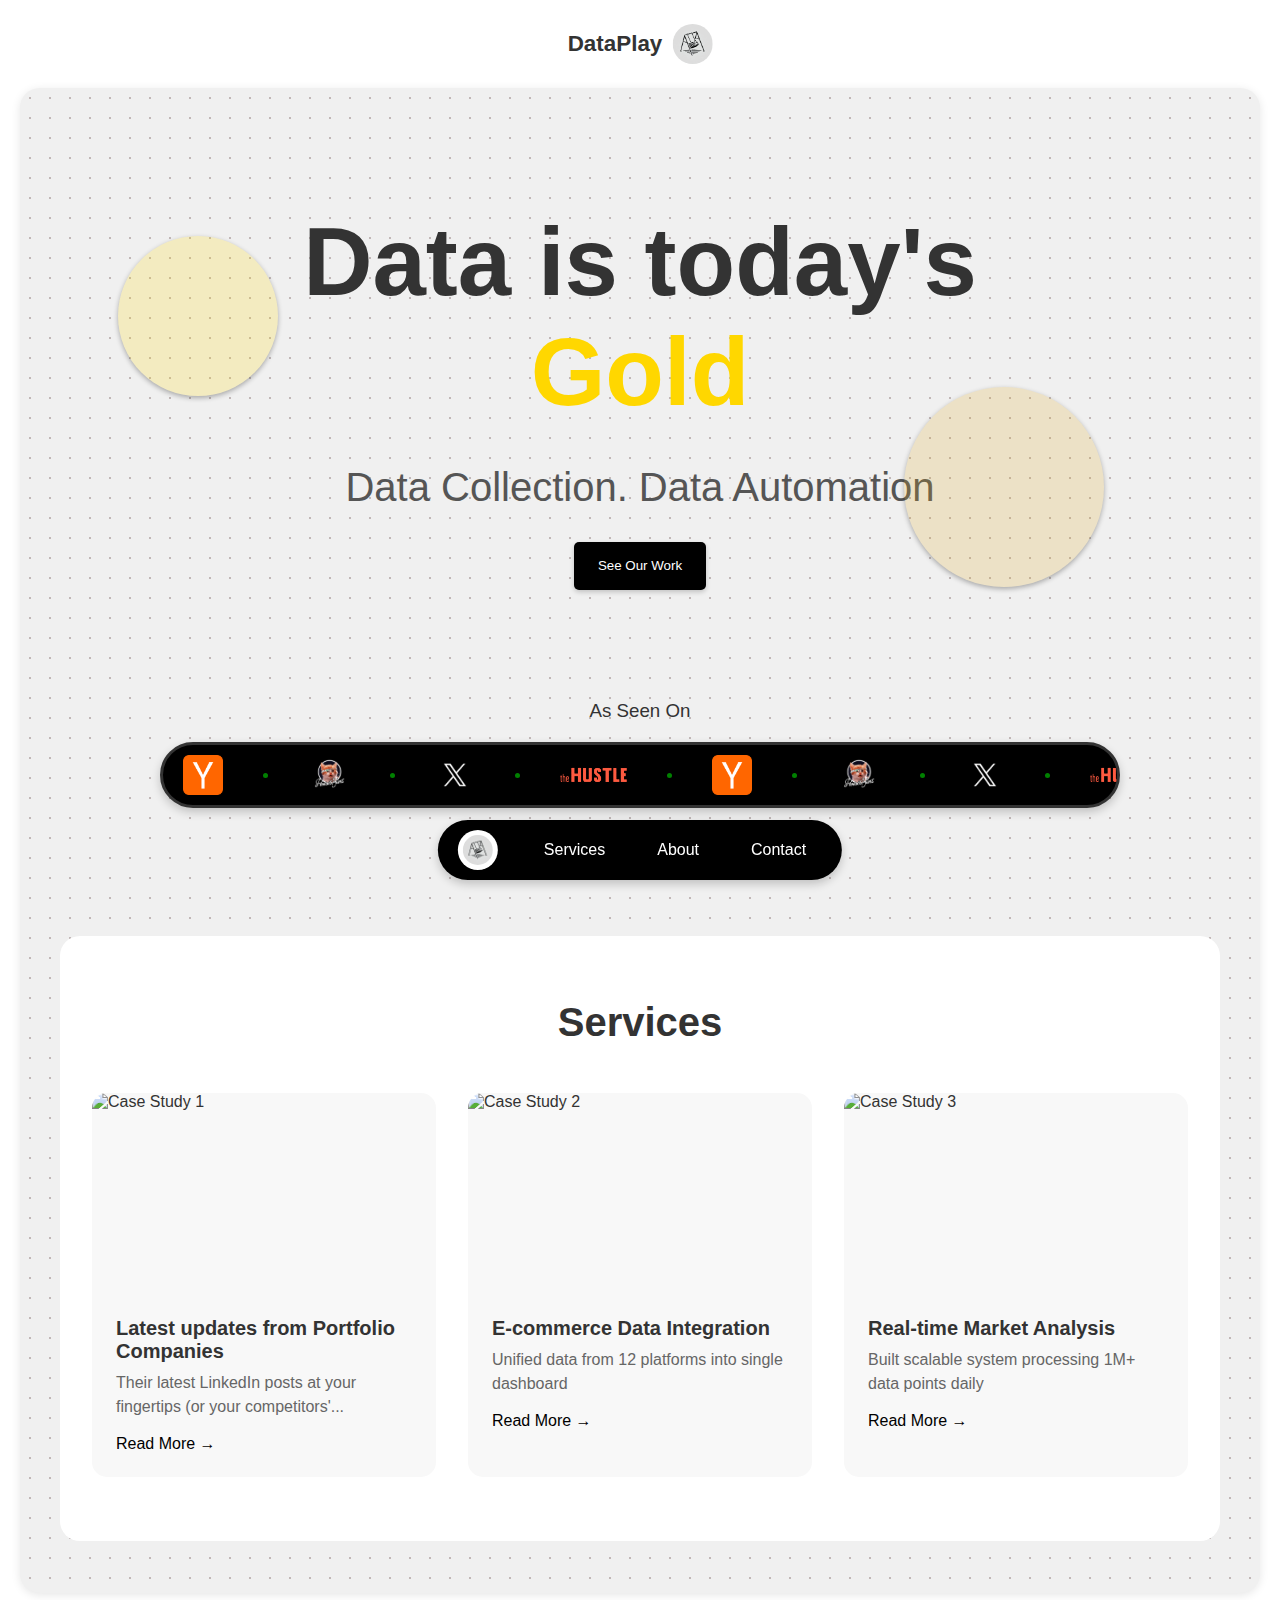
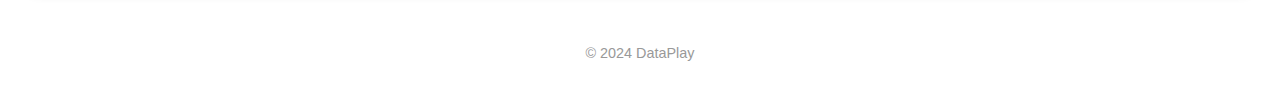
==== index.html @ 9bbf439e "x" ====
<!DOCTYPE html>
<html lang="en">

<head>
    <meta charset="UTF-8">
    <meta name="viewport" content="width=device-width, initial-scale=1.0">
    <title>DataPlay</title>
    <link rel="stylesheet" href="styles.css">
</head>

<body id="top">
    <header>
        <headerTitle>
            <h1>DataPlay</h1>
            <img src="logo.webp" alt="DataPlay Logo" class="logo">
        </headerTitle>
        <nav>
            <a href="#top" class="nav-logo">
                <img src="logo.webp" alt="DataPlay Logo" class="nav-logo-img">
            </a>
            <ul>
                <li><a href="#services">Services</a></li>
                <li><a href="#about">About</a></li>
                <li><a href="#contact">Contact</a></li>
            </ul>
        </nav>
    </header>

    <main class="main-container">
        <section class="hero">
            <h2>Data is today's <br><span class="gold">Gold</span></h2>
            <p>Data Collection. Data Automation</p>
            <button class="cta-button">See Our Work</button>
        </section>

        <h3 class="as-seen-on">As Seen On</h3>
        <div class="banner-container">
            <div class="banner-slide">
                <!-- First set -->
                <img src="images/referenceLogos/hn.webp" alt="Logo 1" class="reference-logo">
                <span class="dot"></span>
                <img src="images/referenceLogos/ph.webp" alt="Logo 2" class="reference-logo">
                <span class="dot"></span>
                <img src="images/referenceLogos/x.webp" alt="Logo 3" class="reference-logo">
                <span class="dot"></span>
                <img src="images/referenceLogos/th.webp" alt="Logo 4" class="reference-logo">
                <span class="dot"></span>
                <!-- Duplicate set for seamless loop -->
                <img src="images/referenceLogos/hn.webp" alt="Logo 1" class="reference-logo">
                <span class="dot"></span>
                <img src="images/referenceLogos/ph.webp" alt="Logo 2" class="reference-logo">
                <span class="dot"></span>
                <img src="images/referenceLogos/x.webp" alt="Logo 3" class="reference-logo">
                <span class="dot"></span>
                <img src="images/referenceLogos/th.webp" alt="Logo 4" class="reference-logo">
                <span class="dot"></span>
            </div>
        </div>

        <section id="services" class="case-studies">
            <h2>Services</h2>
            <div class="case-studies-grid">
                <article class="case-study">
                    <div class="case-study-image">
                        <img src="images/case-study-1.webp" alt="Case Study 1">
                    </div>
                    <div class="case-study-content">
                        <h3>Latest updates from Portfolio Companies</h3>
                        <p>Their latest LinkedIn posts at your fingertips (or your competitors'...</p>
                        <a href="#" class="read-more">Read More →</a>
                    </div>
                </article>

                <article class="case-study">
                    <div class="case-study-image">
                        <img src="images/case-study-2.webp" alt="Case Study 2">
                    </div>
                    <div class="case-study-content">
                        <h3>E-commerce Data Integration</h3>
                        <p>Unified data from 12 platforms into single dashboard</p>
                        <a href="#" class="read-more">Read More →</a>
                    </div>
                </article>

                <article class="case-study">
                    <div class="case-study-image">
                        <img src="images/case-study-3.webp" alt="Case Study 3">
                    </div>
                    <div class="case-study-content">
                        <h3>Real-time Market Analysis</h3>
                        <p>Built scalable system processing 1M+ data points daily</p>
                        <a href="#" class="read-more">Read More →</a>
                    </div>
                </article>
            </div>
        </section>
    </main>

    <footer>
        <p>&copy; 2024 DataPlay</p>
    </footer>
</body>
<script src="script.js"></script>

</html>
---- styles.css ----
/* Basics */
* {
    margin: 0;
    padding: 0;
    box-sizing: border-box;
}

body {
    font-family: Arial, sans-serif;
    color: #333; /* not sure what this does */
 
}

.main-container {
    border-radius: 20px;        /* adjust radius as needed */
    margin: 0 20px 20px;              /* adds some space around the container */
    padding: 20px;             /* adds inner spacing */
    box-shadow: 0 2px 10px rgba(0, 0, 0, 0.1);  /* optional: adds subtle shadow */
    background-color: #f0f0f0;
    background-image: radial-gradient(circle, #c1b7b7 1px, transparent 1px);
    background-size: 20px 20px; /* Adjust spacing of dots */
    /* border-radius: 30px; */
}


/* Make nav float at the bottom */
nav {
    position: fixed;
    bottom: 20px; /* Adjust as needed for spacing from the bottom */
    left: 50%;
    transform: translateX(-50%);
    display: flex;
    align-items: center;
    background-color: #000;
    color: #fff;
    padding: 10px 20px;
    border-radius: 30px;
    box-shadow: 0 4px 10px rgba(0, 0, 0, 0.2);
    gap: 20px; /* Space between logo and menu items */
    z-index: 1000; /* Add this to ensure nav stays on top */
}

h1{
    font-size:1.4em;
}

headertitle{
    position: relative;
    left: 50%;
    transform: translateX(-50%);
    text-align: center;
}

.headerTitle {
    font-size: 1.5rem;
    margin-right: 20px;
    color: #fff;
}

.nav-logo {
    display: flex;
    align-items: center;
    padding: 5px;
    border-radius: 50%;
    background: #fff;
    transition: all 0.2s ease; /* Changed from transform to all */
}

.nav-logo:hover {
    transform: scale(1.1);
    background-color: #FFD700; /* Gold/yellow color */
    box-shadow: 0 0 10px rgba(255, 215, 0, 0.5); /* Optional: adds a subtle yellow glow */
}

.nav-logo-img {
    height: 30px;
    width: 30px;
    border-radius: 50%;
    object-fit: cover;
}

nav ul {
    display: flex;
    list-style: none;
    gap: 20px;
    margin-left: 10px; /* Add some space after the logo */
}

nav ul li a {
    color: #fff;
    text-decoration: none;
    font-weight: 500;
    padding: 8px 16px;  /* Add padding for the background */
    border-radius: 20px;  /* Rounded corners like in the image */
    transition: all 0.2s ease;  /* Smooth transition */
}

nav ul li a:hover {
    background-color: #FFD700;  /* Gold/yellow background */
    color: #000;  /* Black text on yellow background */
    text-decoration: none;  /* Remove the underline */
}

nav ul li a.active {
    background-color: #FFD700;  /* Gold/yellow background */
    color: #000;  /* Black text on yellow background */
}

header {
    display: flex;
    justify-content: space-between;
    align-items: center;
    padding: 1.5rem 3rem;
    background: #fff;
}

.cta-button {
    background-color: #000;
    color: #fff;
    padding: 0.75rem 1.5rem;
    border: none;
    cursor: pointer;
    border-radius: 5px;
    transition: all 0.3s ease; /* Smooth transition for hover effect */
    position: relative;
    overflow: hidden;
    transition-delay: 0.1s; /* Add a delay to the hover action */
    box-shadow: 0 2px 5px rgba(0, 0, 0, 0.2); /* Default subtle shadow */
    position: relative; /* Needed for ripple positioning */
    min-height: 48px;

    z-index: 1;
}



.cta-button:hover {
    background-color: #333; /* Change background color on hover*/
    transform: scale(1.1); /* Slightly enlarge the button */
    box-shadow: 0 4px 10px rgba(0, 0, 0, 0.4); /* Add a larger shadow on hover */
}

/* Add shine effect on hover */
.cta-button::after {
    content: '';
    position: absolute;
    top: 50%;
    left: 50%;
    width: 0;
    height: 0;
    background: rgba(255, 255, 255, 0.2); /* Light ripple color */
    border-radius: 50%;
    transform: translate(-50%, -50%);
    animation: ripple 2s infinite;
    z-index: -1; /* Ensures ripple is behind the text */
}

.cta-button:hover::after {
    left: 100%;
    /* transition: all 0.4s ease; /* Smooth shine animation */
    transition-delay: 0.1s; /* Delay shine effect to match button hover */
}

@keyframes ripple {
    0% {
        width: 0;
        height: 0;
        opacity: 1;
    }
    100% {
        width: 300px; /* Ripple expands beyond the button */
        height: 300px;
        opacity: 0; /* Fade out the ripple */
    }
}


/* Center and style the hero section */
.hero {
    height: 60vh;
    display: flex;
    flex-direction: column;
    justify-content: center;
    align-items: center;
    text-align: center;
    padding: 2rem;
    position: relative; /* Needed for positioning the pseudo-elements */
    /* border-radius: 30px; */
    /* background-color: #fff; */
    margin: 20px;
    /* background-color: #f7f7f7; */
}

/* Decorative shapes */
.hero::before,
.hero::after {
    content: '';
    position: absolute;
    border-radius: 50%; /* Makes the shape circular */
    background-color: rgba(255, 215, 0, 0.2); /* Light gold color for a subtle look */
    z-index: 1; /* Position behind the main content */
    box-shadow: 0 2px 5px rgba(0, 0, 0, 0.3); /* Added shadow for sharper appearance */
}

.hero::before {
    width: 160px;
    height: 160px;
    top: 20%;
    left: 5%;
    animation: float 6s infinite ease-in-out;
}

.hero::after {
    width: 200px;
    height: 200px;
    bottom: 15%;
    right: 10%;
    background-color: rgba(218, 165, 32, 0.2); /* Changed to a darker gold/brown shade */
    animation: float 6s infinite ease-in-out reverse;
}

/* Floating animation */
@keyframes float {
    0%, 100% {
        transform: translateY(0);
    }
    50% {
        transform: translateY(-10px);
    }
}


.hero h2 {
    font-size: clamp(3rem, 8vw, 6rem);  /* Responsive font size */
    margin-bottom: 1rem;
    max-width: 90%;  /* Increased from 60% for mobile */
}

/* Gold */
.gold {
    color: gold;
    font-weight: bold;
    position: relative;
    display: inline-block;
    overflow: hidden;
    animation: bounce 2s infinite ease-in-out;
}

.gold::before {
    content: '';
    position: absolute;
    top: 0;
    left: -100%; /* Start from the left */
    width: 100%;
    height: 100%;
    /* background: linear-gradient(120deg, transparent, rgba(255, 255, 255, 0.3), transparent); */
    background: linear-gradient(120deg, transparent, rgba(240, 240, 240, 0.4), transparent); /*this is the rgb value for the background f0f0f0*/

    
    animation: shine 2s infinite;
}

/* Shine effect moving left to right */
@keyframes shine {
    0% {
        left: -100%;
    }
    100% {
        left: 100%;
    }
}



/* Bounce effect for up and down movement */
@keyframes bounce {
    0%, 100% {
        transform: translateY(0); /* Start and end at the original position */
    }
    50% {
        transform: translateY(-5px); /* Move up by 5px */
    }
}



.hero p {
    font-size: clamp(1.5rem, 4vw, 2.5rem);  /* Responsive font size */
    color: #555;
    margin-bottom: 2rem;
}



/* Footer styling */
footer {
    text-align: center;
    padding: 2rem;
    font-size: 0.9rem;
    color: #999;
    background-color:white;
}

/* Banner styling */
.banner-container {
    width: 80%;
    margin: 20px auto;
    background-color: #000;
    border-radius: 50px;
    box-shadow: 0 4px 10px rgba(0, 0, 0, 0.2);
    padding: 10px 0;
    display: flex;
    justify-content: flex-start;
    align-items: center;
    overflow: hidden;
    border-color: #333;
    border-style: solid;
    position: relative;
    z-index: 1; /* Lower z-index than nav */
}

.banner-slide {
    display: flex;
    align-items: center;
    animation: slide 20s linear infinite;
    white-space: nowrap;
}

.banner-slide img {
    height: 40px;
    margin: 0 20px;
}

.banner-slide img:hover {
    /* filter: grayscale(0%); /* Removes grayscale on hover for focus effect */
}

.banner-text {
    color: #fff; /* White text */
    font-size: 1rem; /* Adjust text size as needed */
    text-transform: uppercase; /* Optional: Capitalize text */
    margin: 0 10px; /* Space between text items */
    font-weight: bold;
}

@keyframes slide {
    0% {
        transform: translateX(0);
    }
    100% {
        transform: translateX(-100%);
    }
}

.dot {
    width: 5px;
    height: 5px;
    background-color: green;
    border-radius: 50%;
    margin: 0 20px;
    flex-shrink: 0;
}

.logo {
    border-radius: 50%; /* Makes the logo round */
    height: 40px; /* Adjust size as needed */
    width: auto;
    margin-left: 10px;
}

headerTitle {
    display: flex;
    align-items: center;
}

.as-seen-on {
    text-align: center;
    margin: 2rem 0 1rem;
    color: #333;
    font-weight: 500;
}

/* Add media queries for smaller screens */
@media screen and (max-width: 768px) {
    .banner-container {
        width: 95%;  /* Wider on mobile */
        border-radius: 25px;  /* Smaller radius on mobile */
    }

    nav ul {
        gap: 10px;  /* Reduced gap */
    }

    /* Decorative shapes */
.hero::before,
.hero::after {
    display:none;
}
}

/* Case Studies Section */
.case-studies {
    padding: 4rem 2rem;
    background: #fff;
    border-radius: 20px;
    margin: 8rem 20px 2rem; /* Increased top margin from 2rem to 4rem */
}

.case-studies h2 {
    text-align: center;
    margin-bottom: 3rem;
    font-size: 2.5rem;
}

.case-studies-grid {
    display: grid;
    grid-template-columns: repeat(auto-fit, minmax(300px, 1fr));
    gap: 2rem;
    max-width: 1200px;
    margin: 0 auto;
}

.case-study {
    background: #f8f8f8;
    border-radius: 15px;
    overflow: hidden;
    transition: transform 0.3s ease, box-shadow 0.3s ease;
}

.case-study:hover {
    transform: translateY(-5px);
    box-shadow: 0 10px 20px rgba(0, 0, 0, 0.1);
}

.case-study-image {
    width: 100%;
    height: 200px;
    overflow: hidden;
}

.case-study-image img {
    width: 100%;
    height: 100%;
    object-fit: cover;
}

.case-study-content {
    padding: 1.5rem;
}

.case-study-content h3 {
    font-size: 1.25rem;
    margin-bottom: 0.5rem;
    color: #333;
}

.case-study-content p {
    color: #666;
    margin-bottom: 1rem;
    line-height: 1.5;
}

.read-more {
    color: #000;
    text-decoration: none;
    font-weight: 500;
    display: inline-block;
    transition: transform 0.2s ease;
}

.read-more:hover {
    transform: translateX(5px);
}

/* Media query for mobile responsiveness */
@media screen and (max-width: 768px) {
    .case-studies {
        padding: 2rem 1rem;
    }

    .case-studies h2 {
        font-size: 2rem;
        margin-bottom: 2rem;
    }

    .case-studies-grid {
        grid-template-columns: 1fr;
    }
}
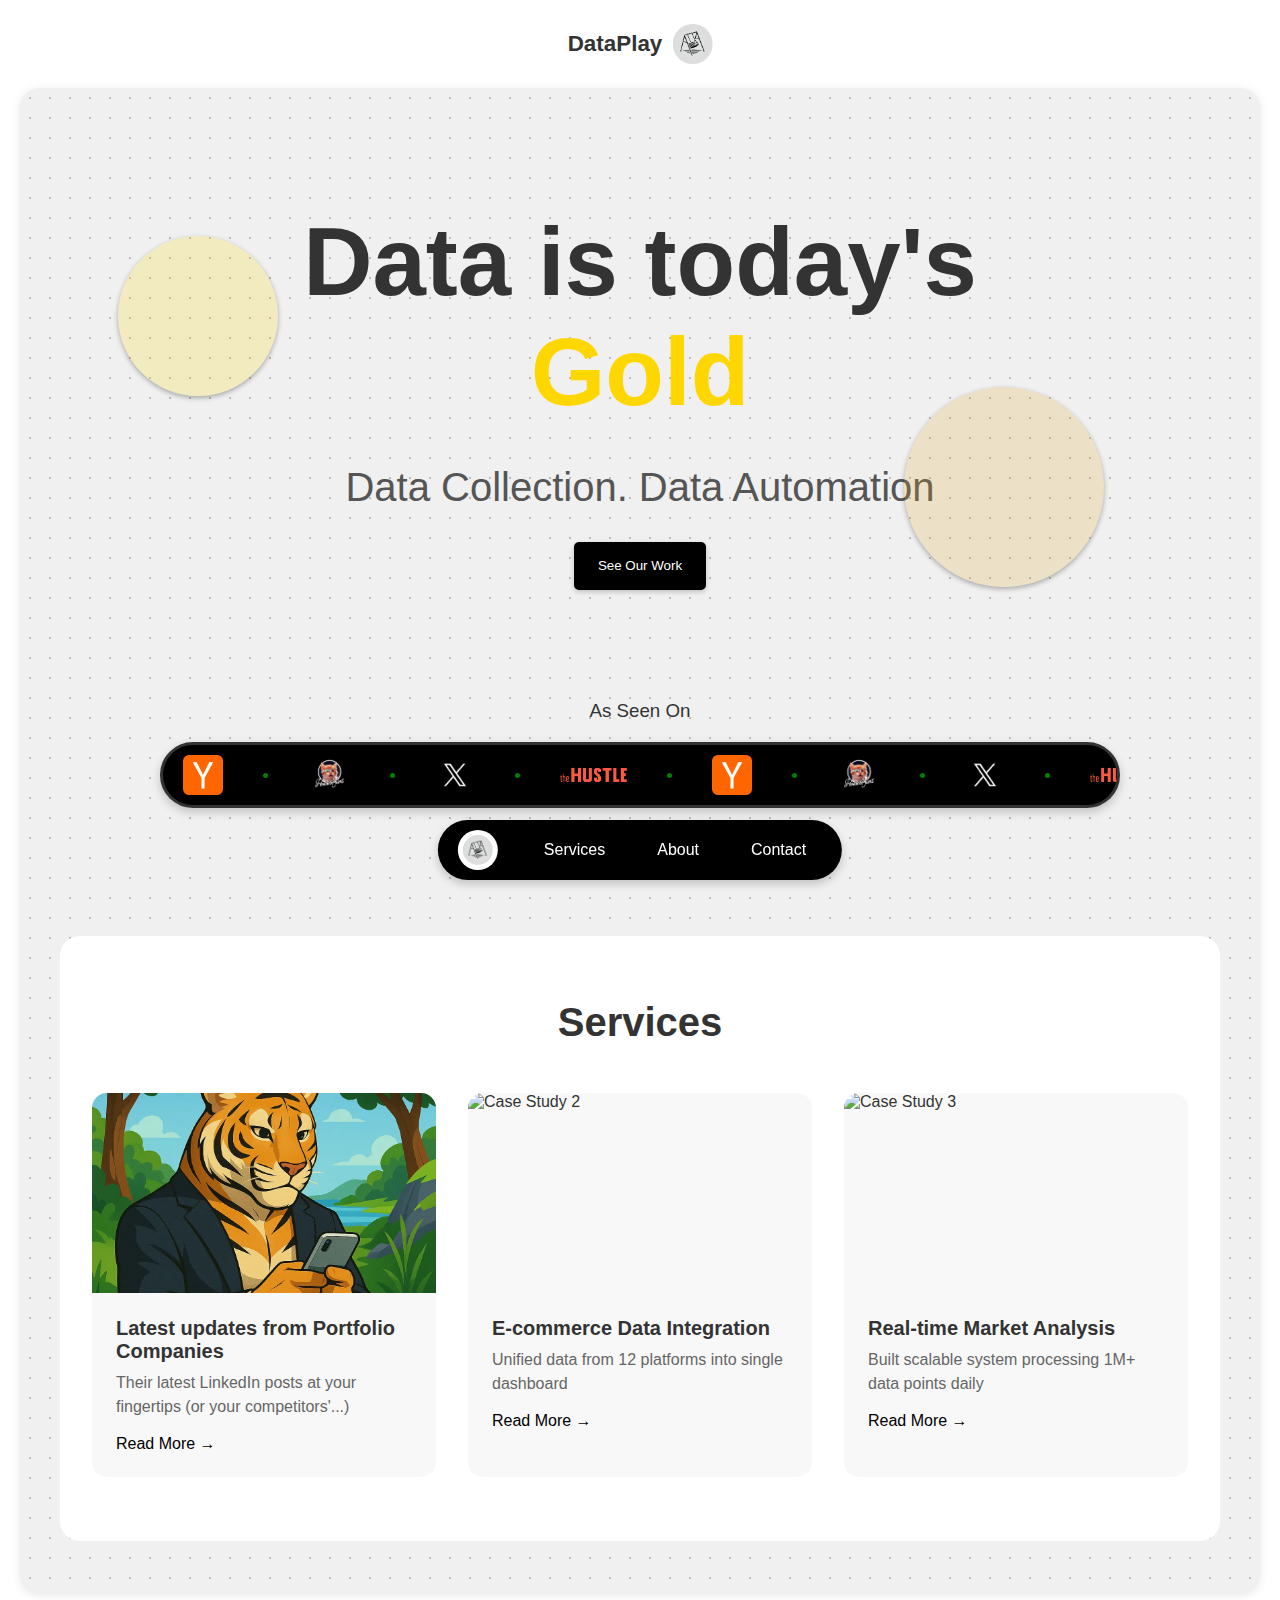
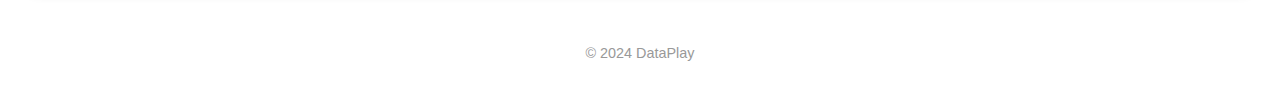
==== commit 9d24a455: "x" ====
--- a/index.html
+++ b/index.html
@@ -12,11 +12,11 @@
     <header>
         <headerTitle>
             <h1>DataPlay</h1>
-            <img src="logo.webp" alt="DataPlay Logo" class="logo">
+            <img src="images/brand/logo.webp" alt="DataPlay Logo" class="logo">
         </headerTitle>
         <nav>
             <a href="#top" class="nav-logo">
-                <img src="logo.webp" alt="DataPlay Logo" class="nav-logo-img">
+                <img src="images/brand/logo.webp" alt="DataPlay Logo" class="nav-logo-img">
             </a>
             <ul>
                 <li><a href="#services">Services</a></li>
@@ -62,11 +62,11 @@
             <div class="case-studies-grid">
                 <article class="case-study">
                     <div class="case-study-image">
-                        <img src="images/case-study-1.webp" alt="Case Study 1">
+                        <img src="images/services/service-1.webp" alt="Service 1">
                     </div>
                     <div class="case-study-content">
                         <h3>Latest updates from Portfolio Companies</h3>
-                        <p>Their latest LinkedIn posts at your fingertips (or your competitors'...</p>
+                        <p>Their latest LinkedIn posts at your fingertips (or your competitors'...)</p>
                         <a href="#" class="read-more">Read More →</a>
                     </div>
                 </article>
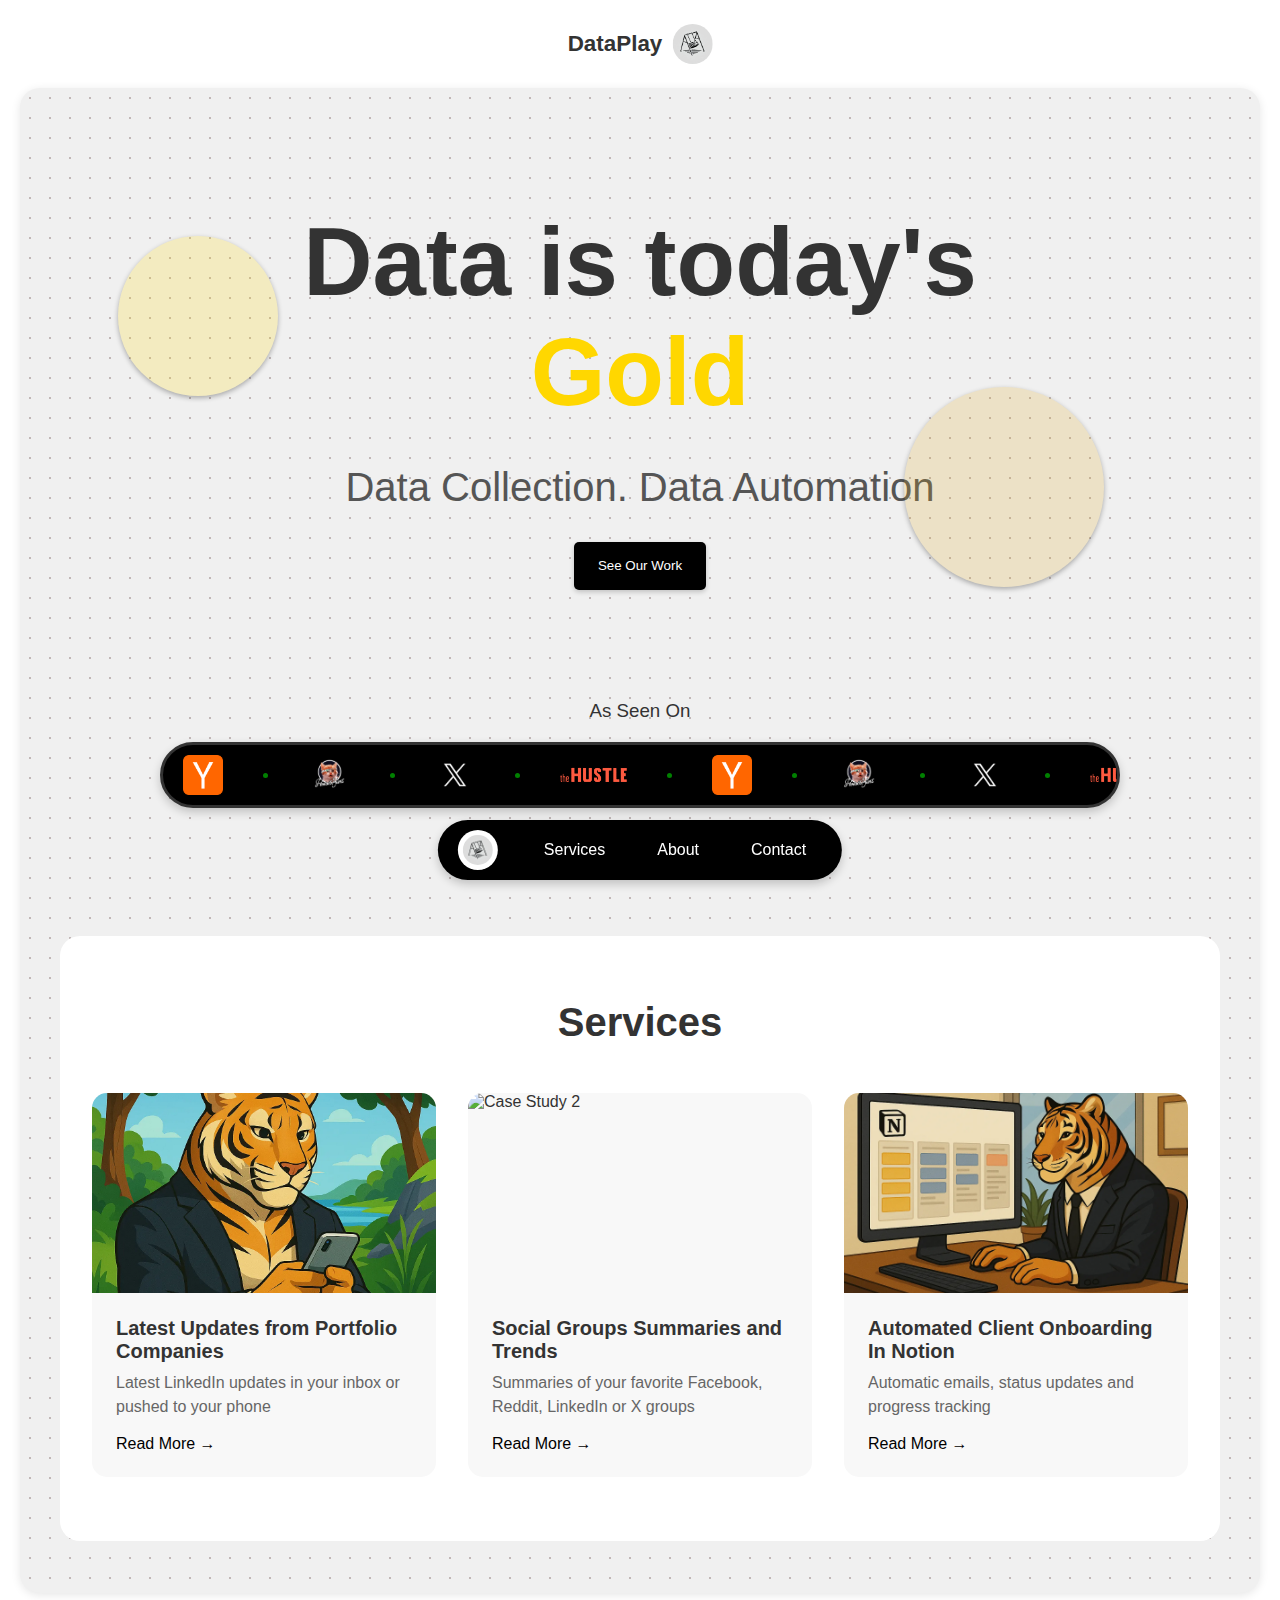
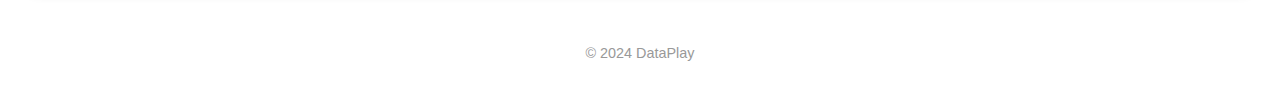
==== commit 31badf99: "x" ====
--- a/index.html
+++ b/index.html
@@ -65,30 +65,30 @@
                         <img src="images/services/service-1.webp" alt="Service 1">
                     </div>
                     <div class="case-study-content">
-                        <h3>Latest updates from Portfolio Companies</h3>
-                        <p>Their latest LinkedIn posts at your fingertips (or your competitors'...)</p>
+                        <h3>Latest Updates from Portfolio Companies</h3>
+                        <p>Latest LinkedIn updates in your inbox or pushed to your phone</p>
                         <a href="#" class="read-more">Read More →</a>
                     </div>
                 </article>
 
                 <article class="case-study">
                     <div class="case-study-image">
-                        <img src="images/case-study-2.webp" alt="Case Study 2">
+                        <img src="images/services/service-2.webp" alt="Case Study 2">
                     </div>
                     <div class="case-study-content">
-                        <h3>E-commerce Data Integration</h3>
-                        <p>Unified data from 12 platforms into single dashboard</p>
+                        <h3>Social Groups Summaries and Trends</h3>
+                        <p>Summaries of your favorite Facebook, Reddit, LinkedIn or X groups</p>
                         <a href="#" class="read-more">Read More →</a>
                     </div>
                 </article>
 
                 <article class="case-study">
                     <div class="case-study-image">
-                        <img src="images/case-study-3.webp" alt="Case Study 3">
+                        <img src="images/services/service-3.webp" alt="Case Study 3">
                     </div>
                     <div class="case-study-content">
-                        <h3>Real-time Market Analysis</h3>
-                        <p>Built scalable system processing 1M+ data points daily</p>
+                        <h3>Automated Client Onboarding In Notion</h3>
+                        <p>Automatic emails, status updates and progress tracking</p>
                         <a href="#" class="read-more">Read More →</a>
                     </div>
                 </article>
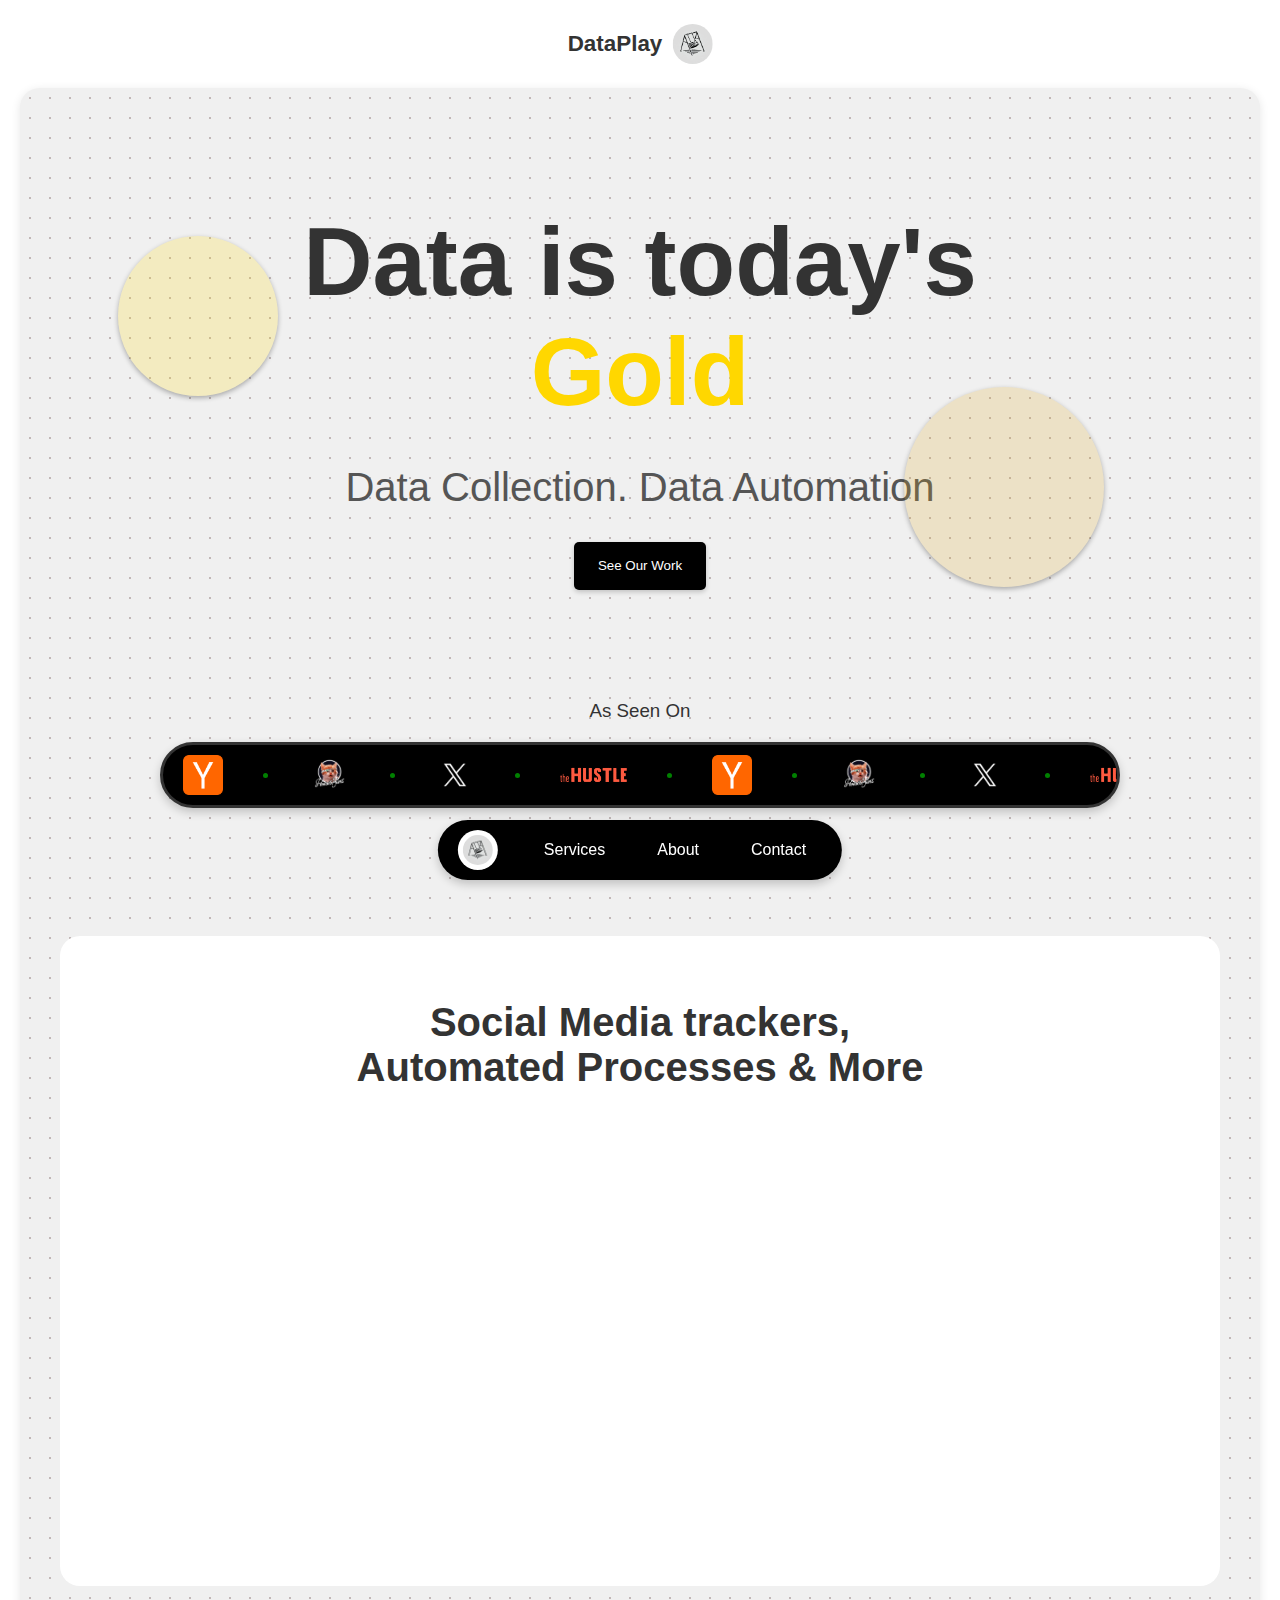
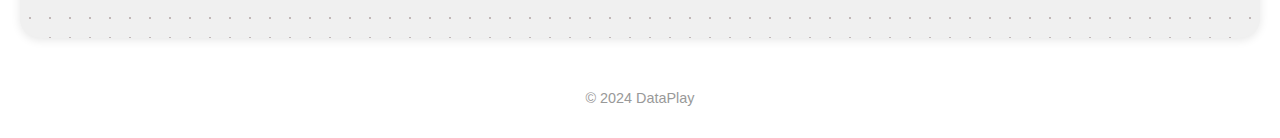
==== commit 6f8bfd90: "x" ====
--- a/index.html
+++ b/index.html
@@ -58,7 +58,7 @@
         </div>
 
         <section id="services" class="case-studies">
-            <h2>Services</h2>
+            <h2>Social Media trackers, <br>Automated Processes & More</h2>
             <div class="case-studies-grid">
                 <article class="case-study">
                     <div class="case-study-image">
--- a/styles.css
+++ b/styles.css
@@ -425,6 +425,9 @@
     border-radius: 15px;
     overflow: hidden;
     transition: transform 0.3s ease, box-shadow 0.3s ease;
+    opacity: 0;
+    transform: translateY(30px);
+    transition: opacity 0.6s ease, transform 0.6s ease;
 }
 
 .case-study:hover {
@@ -488,5 +491,24 @@
     }
 }
 
-
-
+/* Modify the animation class */
+.case-study.animate {
+    opacity: 1;
+    transform: translateY(0);
+}
+
+/* Update the delays */
+.case-study:nth-child(1) {
+    transition-delay: 0.2s;
+}
+
+.case-study:nth-child(2) {
+    transition-delay: 0.4s;
+}
+
+.case-study:nth-child(3) {
+    transition-delay: 0.6s;
+}
+
+
+
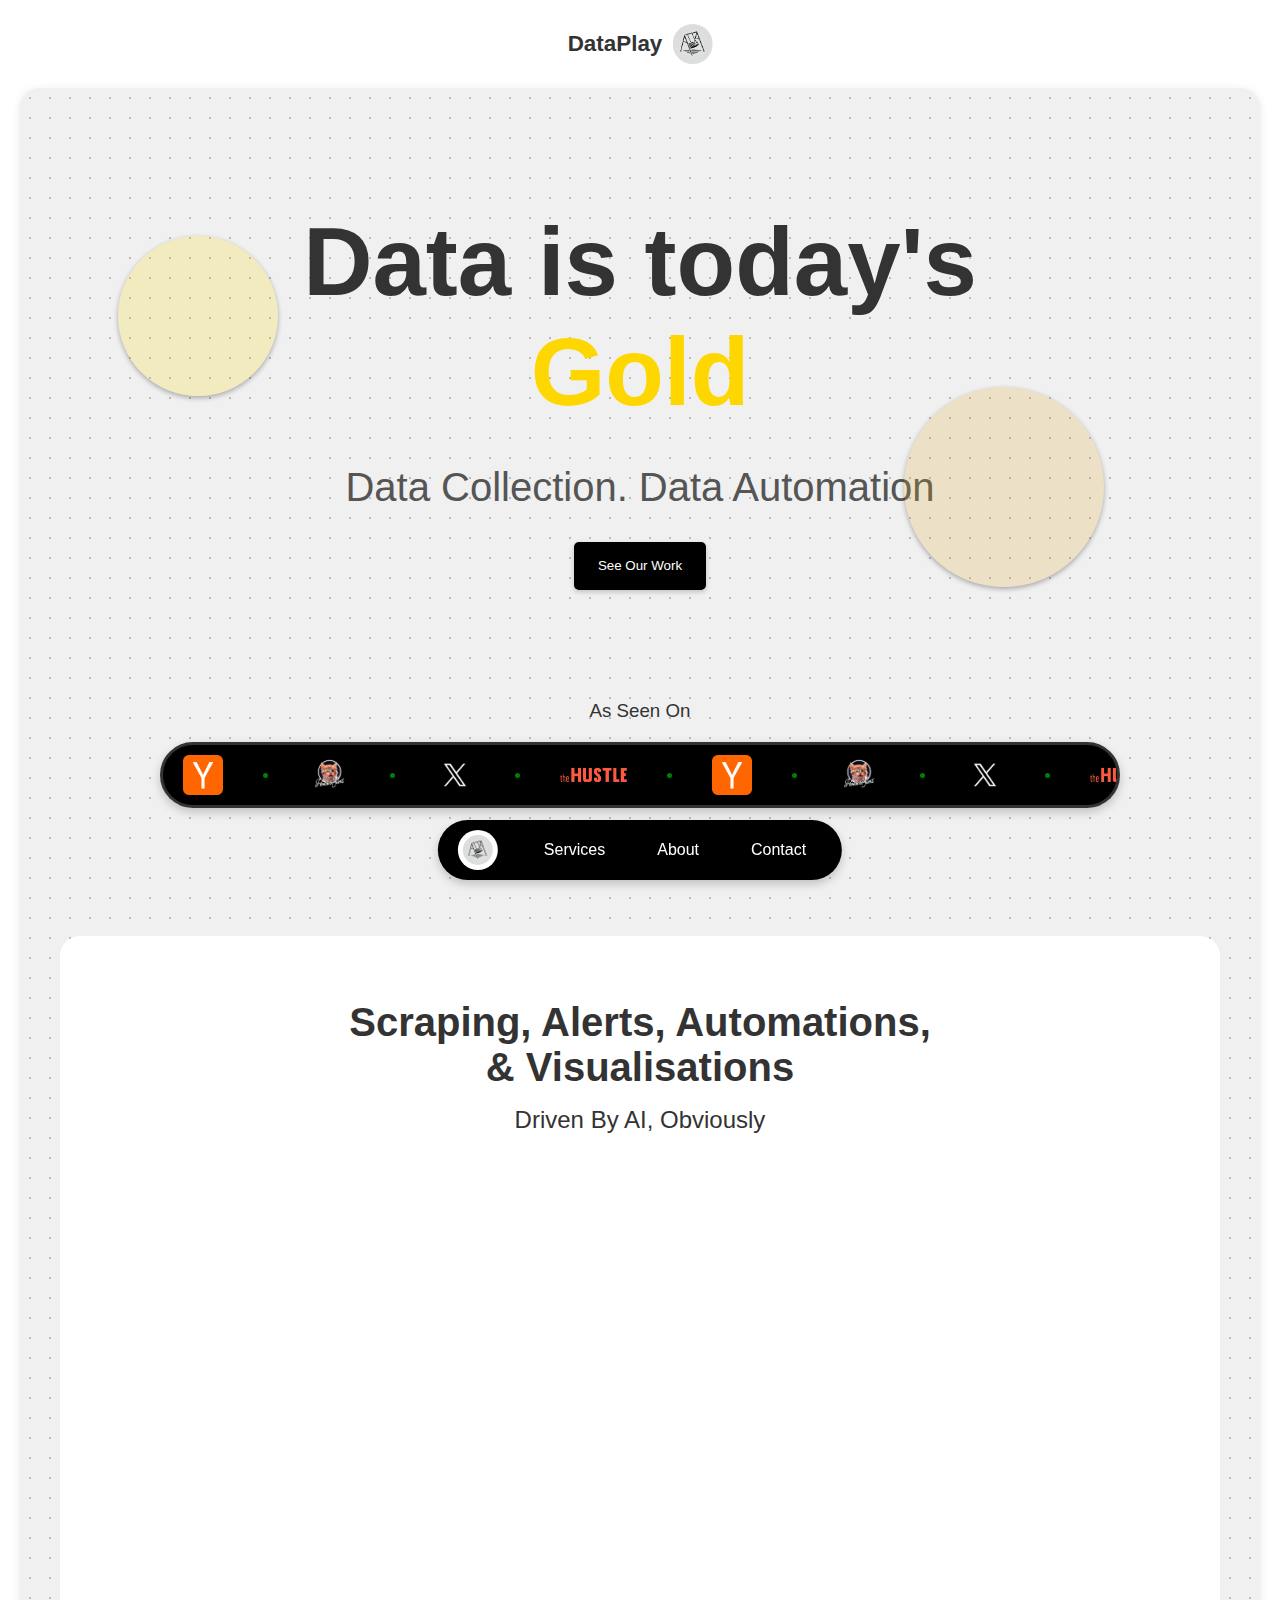
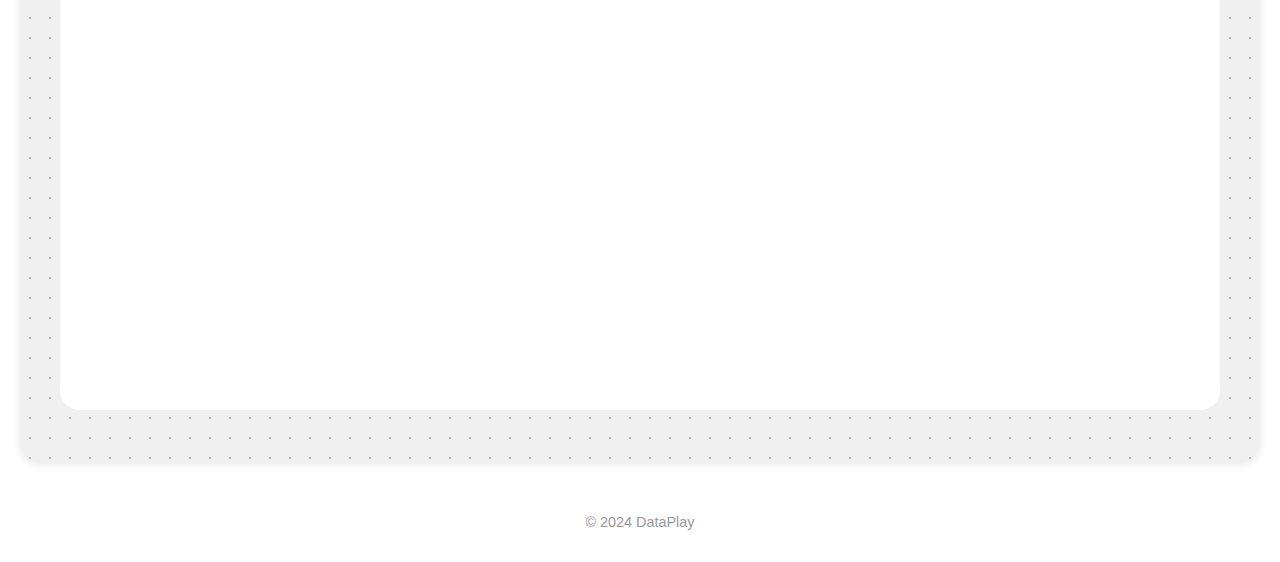
==== commit 22c44513: "x" ====
--- a/index.html
+++ b/index.html
@@ -58,16 +58,18 @@
         </div>
 
         <section id="services" class="case-studies">
-            <h2>Social Media trackers, <br>Automated Processes & More</h2>
+            <!-- <h2>Twitter, Reddit, Facebook Scraping, <br>Push Notifications & Emails, & Notion & Google Drive</h2> -->
+            <h2>Scraping, Alerts, Automations,<br> & Visualisations</h2>
+            <h3>Driven By AI, Obviously</h3>
             <div class="case-studies-grid">
                 <article class="case-study">
                     <div class="case-study-image">
                         <img src="images/services/service-1.webp" alt="Service 1">
                     </div>
                     <div class="case-study-content">
-                        <h3>Latest Updates from Portfolio Companies</h3>
-                        <p>Latest LinkedIn updates in your inbox or pushed to your phone</p>
-                        <a href="#" class="read-more">Read More →</a>
+                        <h3>Latest from Portfolio Companies</h3>
+                        <p>Latest LinkedIn Updates in your Inbox or Pushed to your phone</p>
+                        <!-- <a href="#" class="read-more">Read More →</a> -->
                     </div>
                 </article>
 
@@ -76,9 +78,9 @@
                         <img src="images/services/service-2.webp" alt="Case Study 2">
                     </div>
                     <div class="case-study-content">
-                        <h3>Social Groups Summaries and Trends</h3>
-                        <p>Summaries of your favorite Facebook, Reddit, LinkedIn or X groups</p>
-                        <a href="#" class="read-more">Read More →</a>
+                        <h3>Social Groups' Summaries and Trends</h3>
+                        <p>Summaries of your Favorite Facebook, Reddit, LinkedIn or X-Twitter Groups</p>
+                        <!-- <a href="#" class="read-more">Read More →</a> -->
                     </div>
                 </article>
 
@@ -87,14 +89,51 @@
                         <img src="images/services/service-3.webp" alt="Case Study 3">
                     </div>
                     <div class="case-study-content">
-                        <h3>Automated Client Onboarding In Notion</h3>
-                        <p>Automatic emails, status updates and progress tracking</p>
-                        <a href="#" class="read-more">Read More →</a>
+                        <h3>Client Onboarding In Notion</h3>
+                        <p>Automatic Emails, Status Updates and Progress Tracking</p>
+                        <!-- <a href="#" class="read-more">Read More →</a> -->
+                    </div>
+                </article>
+
+                <article class="case-study">
+                    <div class="case-study-image">
+                        <img src="images/services/service-4.webp" alt="Case Study 4">
+                    </div>
+                    <div class="case-study-content">
+                        <h3>Push Notifications & Emails on Cue</h3>
+                        <p>Ticketing Systems, Houses For Sale, New Vacancies uploaded</p>
+                        <!-- <a href="#" class="read-more">Read More →</a> -->
+                    </div>
+                </article>
+
+                <article class="case-study">
+                    <div class="case-study-image">
+                        <img src="images/services/service-5.webp" alt="Case Study 5">
+                    </div>
+                    <div class="case-study-content">
+                        <h3>Automated Google Calendar</h3>
+                        <p>Daily Summaries, Automated Rejections, Automated Time Blocks</p>
+                        <!-- <a href="#" class="read-more">Read More →</a> -->
+                    </div>
+                </article>
+
+                <article class="case-study">
+                    <div class="case-study-image">
+                        <img src="images/services/service-6.webp" alt="Case Study 6">
+                    </div>
+                    <div class="case-study-content">
+                        <h3>Viral Competitor Content</h3>
+                        <p>Top Posts from Your Competitors in your Inbox Every Morning</p>
+                        <!-- <a href="#" class="read-more">Read More →</a> -->
                     </div>
                 </article>
             </div>
         </section>
     </main>
+    <!-- 
+    The tech is easy, everyone can do that now
+    we focus on creating better solutions and solving better problems -->
+
 
     <footer>
         <p>&copy; 2024 DataPlay</p>
--- a/styles.css
+++ b/styles.css
@@ -236,6 +236,8 @@
     max-width: 90%;  /* Increased from 60% for mobile */
 }
 
+
+
 /* Gold */
 .gold {
     color: gold;
@@ -408,8 +410,16 @@
 
 .case-studies h2 {
     text-align: center;
+    margin-bottom: 1rem;
+    font-size: 2.5rem;
+}
+
+.case-studies h3 {
+    font-size: 1.5rem;  /* Slightly smaller than h2 */
     margin-bottom: 3rem;
-    font-size: 2.5rem;
+    text-align: center;
+    font-weight: 400;
+    
 }
 
 .case-studies-grid {
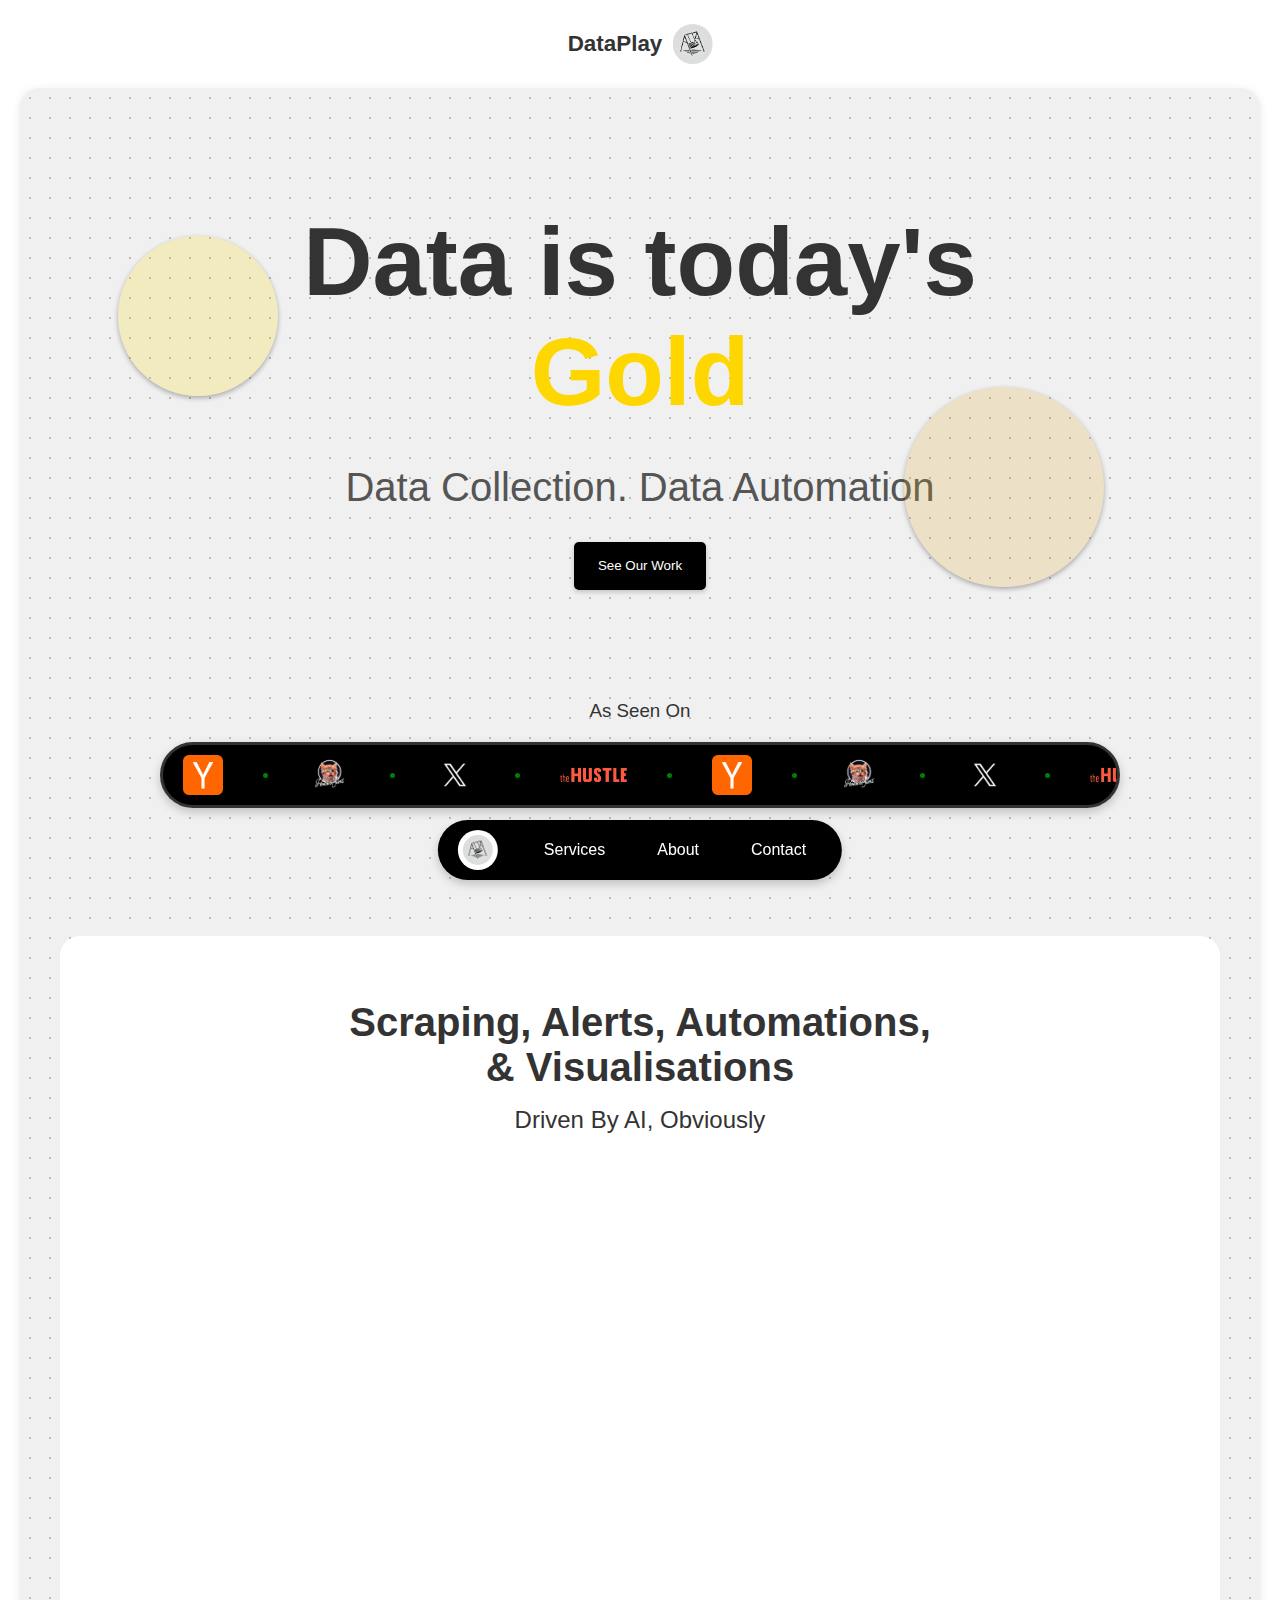
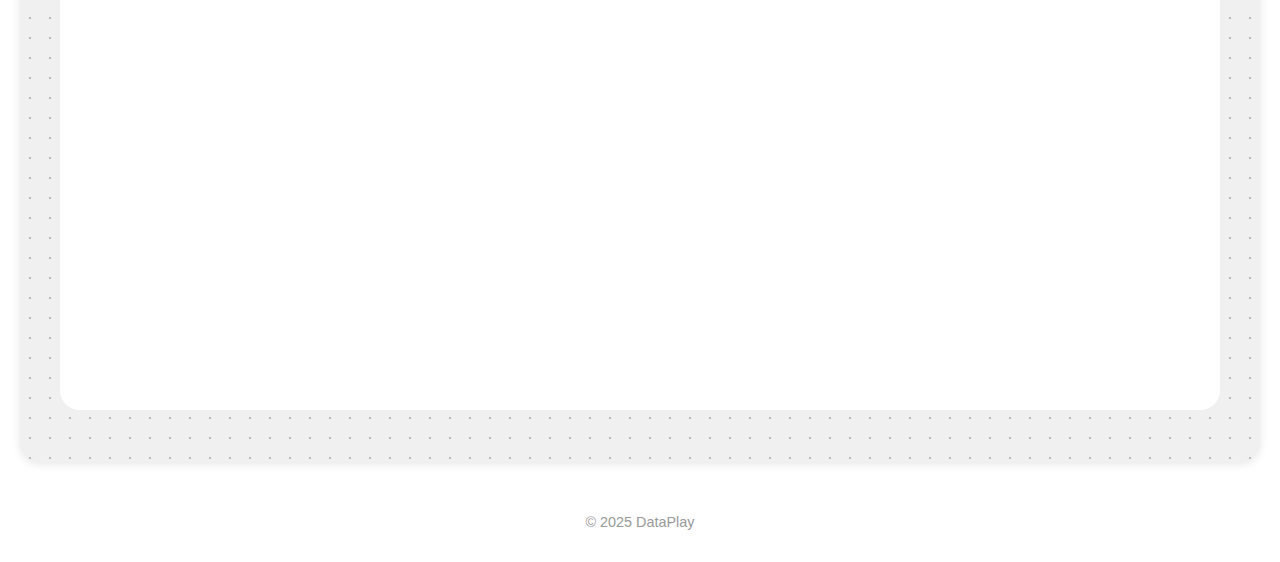
==== commit 5d46248a: "services update" ====
--- a/index.html
+++ b/index.html
@@ -67,7 +67,7 @@
                         <img src="images/services/service-1.webp" alt="Service 1">
                     </div>
                     <div class="case-study-content">
-                        <h3>Latest from Portfolio Companies</h3>
+                        <h3 class="case-study-title">Latest from Portfolio Companies</h3>
                         <p>Latest LinkedIn Updates in your Inbox or Pushed to your phone</p>
                         <!-- <a href="#" class="read-more">Read More →</a> -->
                     </div>
@@ -78,7 +78,7 @@
                         <img src="images/services/service-2.webp" alt="Case Study 2">
                     </div>
                     <div class="case-study-content">
-                        <h3>Social Groups' Summaries and Trends</h3>
+                        <h3 class="case-study-title">Social Groups' Summaries & Trends</h3>
                         <p>Summaries of your Favorite Facebook, Reddit, LinkedIn or X-Twitter Groups</p>
                         <!-- <a href="#" class="read-more">Read More →</a> -->
                     </div>
@@ -89,8 +89,8 @@
                         <img src="images/services/service-3.webp" alt="Case Study 3">
                     </div>
                     <div class="case-study-content">
-                        <h3>Client Onboarding In Notion</h3>
-                        <p>Automatic Emails, Status Updates and Progress Tracking</p>
+                        <h3 class="case-study-title">Client Onboarding In Notion</h3>
+                        <p>Automatic Emails, Status Updates & Progress Tracking</p>
                         <!-- <a href="#" class="read-more">Read More →</a> -->
                     </div>
                 </article>
@@ -100,7 +100,7 @@
                         <img src="images/services/service-4.webp" alt="Case Study 4">
                     </div>
                     <div class="case-study-content">
-                        <h3>Push Notifications & Emails on Cue</h3>
+                        <h3 class="case-study-title">Push Notifications & Emails on Cue</h3>
                         <p>Ticketing Systems, Houses For Sale, New Vacancies uploaded</p>
                         <!-- <a href="#" class="read-more">Read More →</a> -->
                     </div>
@@ -111,7 +111,7 @@
                         <img src="images/services/service-5.webp" alt="Case Study 5">
                     </div>
                     <div class="case-study-content">
-                        <h3>Automated Google Calendar</h3>
+                        <h3 class="case-study-title">Automated Google Calendar</h3>
                         <p>Daily Summaries, Automated Rejections, Automated Time Blocks</p>
                         <!-- <a href="#" class="read-more">Read More →</a> -->
                     </div>
@@ -122,7 +122,7 @@
                         <img src="images/services/service-6.webp" alt="Case Study 6">
                     </div>
                     <div class="case-study-content">
-                        <h3>Viral Competitor Content</h3>
+                        <h3 class="case-study-title">Viral Competitor Content</h3>
                         <p>Top Posts from Your Competitors in your Inbox Every Morning</p>
                         <!-- <a href="#" class="read-more">Read More →</a> -->
                     </div>
@@ -136,7 +136,7 @@
 
 
     <footer>
-        <p>&copy; 2024 DataPlay</p>
+        <p>&copy; 2025 DataPlay</p>
     </footer>
 </body>
 <script src="script.js"></script>
--- a/styles.css
+++ b/styles.css
@@ -419,7 +419,13 @@
     margin-bottom: 3rem;
     text-align: center;
     font-weight: 400;
-    
+}
+
+.case-study-title{
+    font-size: 1.5rem;  /* Slightly smaller than h2 */
+    margin-bottom: 3rem;
+    font-weight: 400;
+    text-align:left!important;
 }
 
 .case-studies-grid {
@@ -520,5 +526,81 @@
     transition-delay: 0.6s;
 }
 
-
-
+/* How it Works Section */
+.how-it-works {
+    padding: 6rem 2rem;
+    text-align: center;
+    background: #fff;
+    border-radius: 20px;
+    margin: 2rem 20px;
+}
+
+.how-it-works h2 {
+    font-size: 3rem;
+    margin-bottom: 1rem;
+    line-height: 1.2;
+}
+
+.how-it-works .subtitle {
+    font-size: 1.25rem;
+    color: #666;
+    margin-bottom: 4rem;
+    line-height: 1.6;
+}
+
+.steps-container {
+    display: grid;
+    grid-template-columns: repeat(auto-fit, minmax(250px, 1fr));
+    gap: 3rem;
+    max-width: 1200px;
+    margin: 0 auto;
+}
+
+.step {
+    display: flex;
+    flex-direction: column;
+    align-items: center;
+    gap: 1.5rem;
+}
+
+.step-icon {
+    width: 120px;
+    height: 120px;
+    background: #f0f0f0;
+    border-radius: 50%;
+    display: flex;
+    align-items: center;
+    justify-content: center;
+    margin-bottom: 1rem;
+}
+
+.step-icon img {
+    width: 60%;
+    height: 60%;
+    object-fit: contain;
+}
+
+.step h3 {
+    font-size: 1.25rem;
+    font-weight: 500;
+    line-height: 1.4;
+    max-width: 300px;
+}
+
+/* Media query for mobile responsiveness */
+@media screen and (max-width: 768px) {
+    .how-it-works h2 {
+        font-size: 2rem;
+    }
+
+    .how-it-works .subtitle {
+        font-size: 1.1rem;
+    }
+
+    .steps-container {
+        gap: 2rem;
+    }
+}
+
+
+
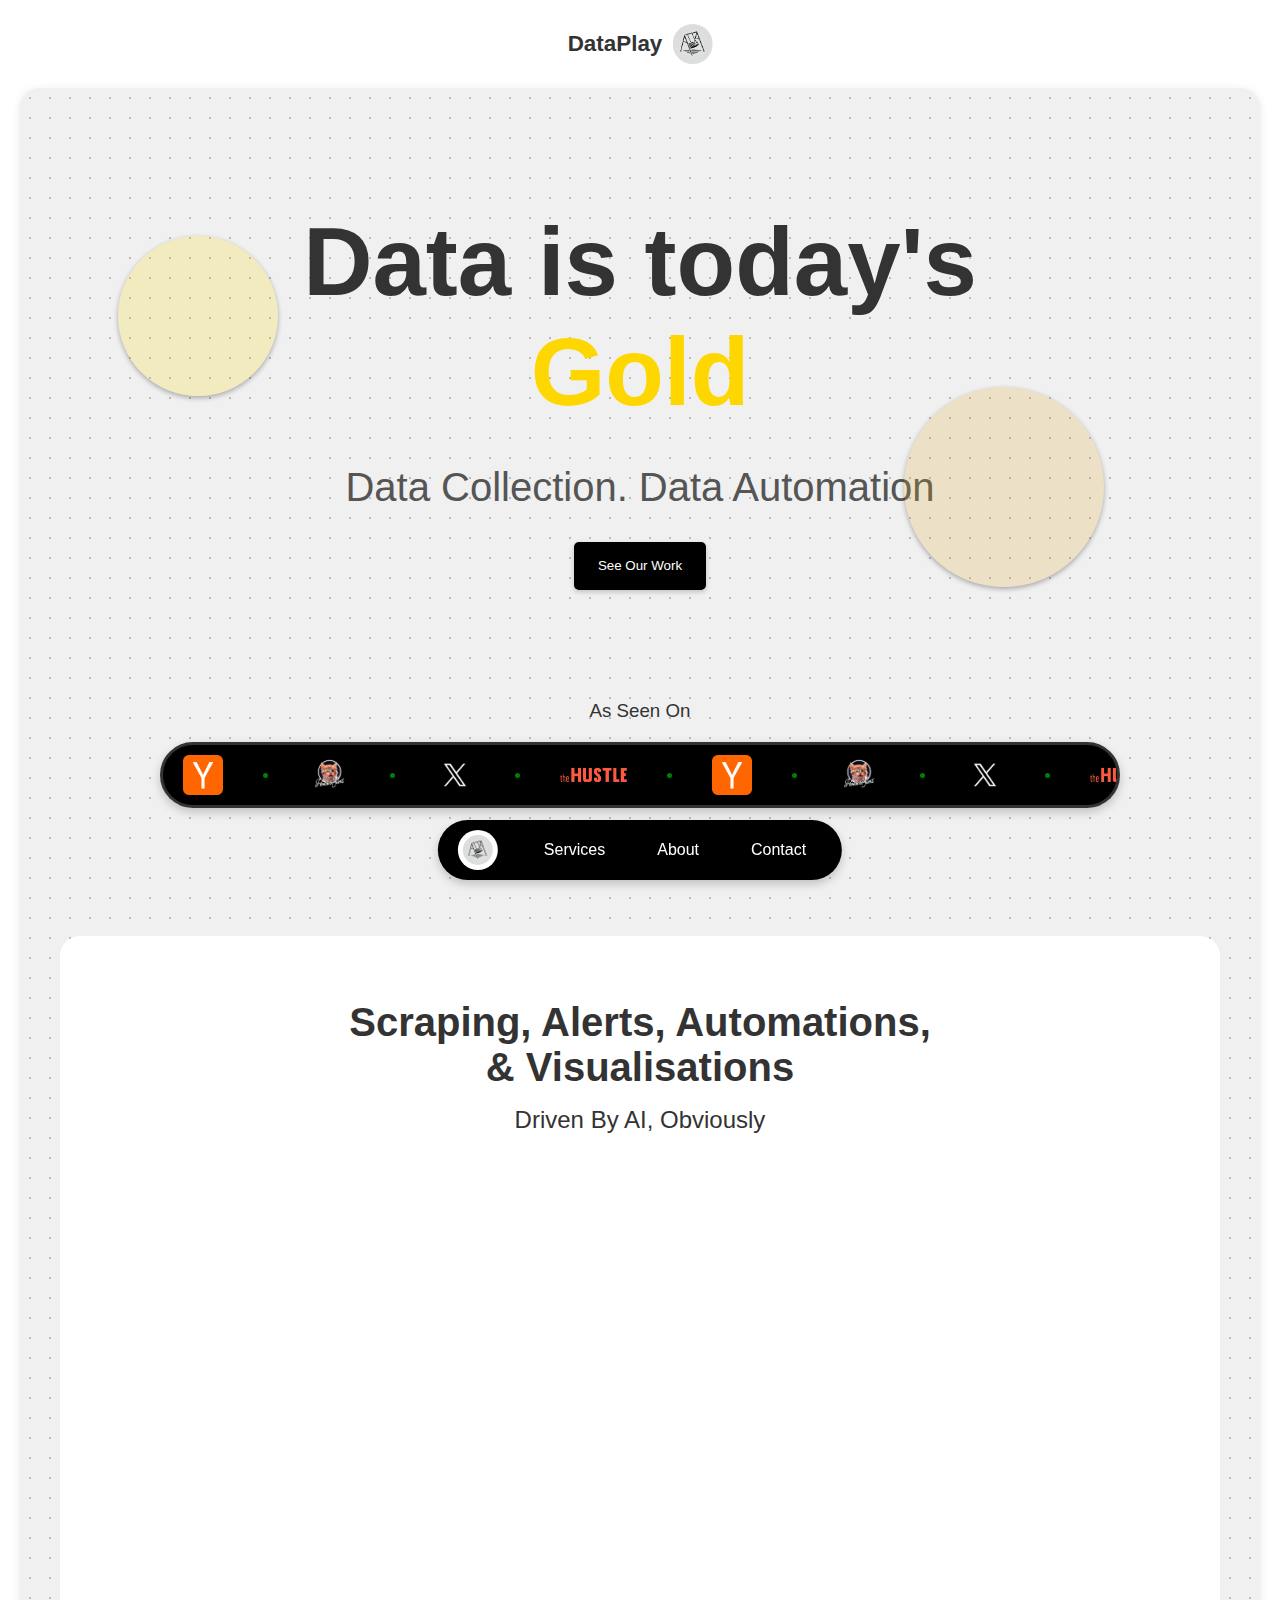
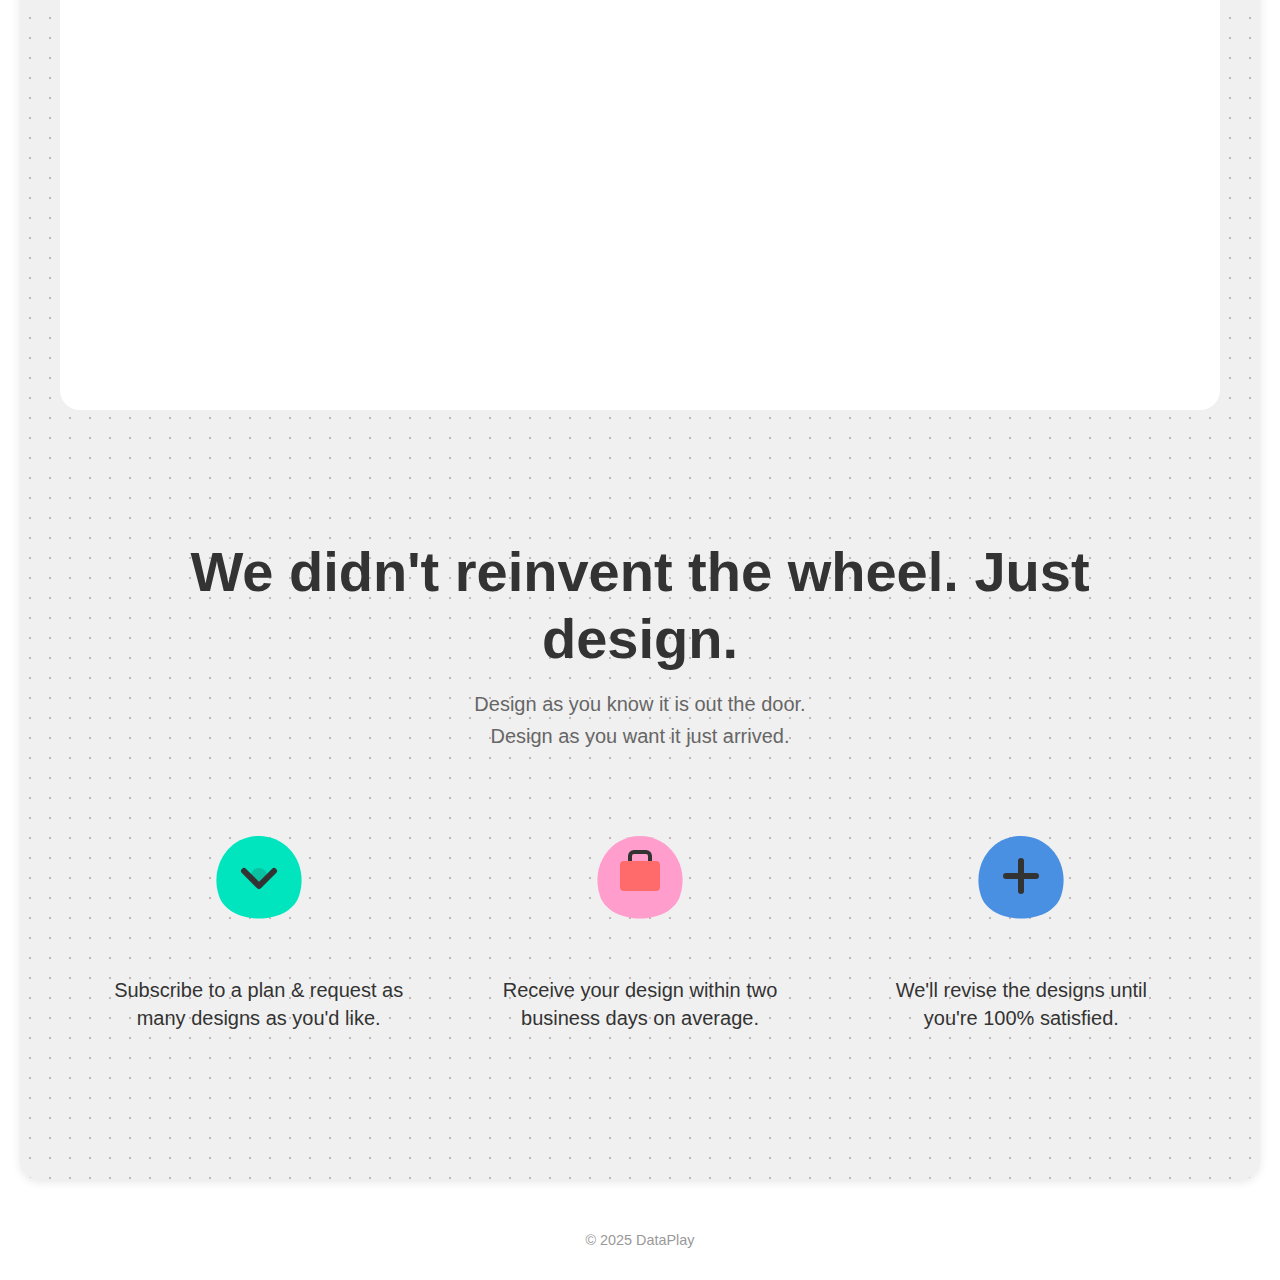
==== commit bcb954dd: "added how it works section" ====
--- a/index.html
+++ b/index.html
@@ -129,6 +129,34 @@
                 </article>
             </div>
         </section>
+
+        <section class="how-it-works">
+            <h2>We didn't reinvent the wheel. Just design.</h2>
+            <p class="subtitle">Design as you know it is out the door.<br>Design as you want it just arrived.</p>
+
+            <div class="steps-container">
+                <div class="step">
+                    <div class="step-icon">
+                        <img src="images/icons/subscribe.svg" alt="Subscribe icon">
+                    </div>
+                    <h3>Subscribe to a plan & request as many designs as you'd like.</h3>
+                </div>
+
+                <div class="step">
+                    <div class="step-icon">
+                        <img src="images/icons/delivery.svg" alt="Delivery icon">
+                    </div>
+                    <h3>Receive your design within two business days on average.</h3>
+                </div>
+
+                <div class="step">
+                    <div class="step-icon">
+                        <img src="images/icons/revise.svg" alt="Revise icon">
+                    </div>
+                    <h3>We'll revise the designs until you're 100% satisfied.</h3>
+                </div>
+            </div>
+        </section>
     </main>
     <!-- 
     The tech is easy, everyone can do that now
--- a/styles.css
+++ b/styles.css
@@ -530,15 +530,14 @@
 .how-it-works {
     padding: 6rem 2rem;
     text-align: center;
-    background: #fff;
-    border-radius: 20px;
     margin: 2rem 20px;
 }
 
 .how-it-works h2 {
-    font-size: 3rem;
+    font-size: 3.5rem;
     margin-bottom: 1rem;
     line-height: 1.2;
+    color: #333;
 }
 
 .how-it-works .subtitle {
@@ -566,8 +565,6 @@
 .step-icon {
     width: 120px;
     height: 120px;
-    background: #f0f0f0;
-    border-radius: 50%;
     display: flex;
     align-items: center;
     justify-content: center;
@@ -575,8 +572,8 @@
 }
 
 .step-icon img {
-    width: 60%;
-    height: 60%;
+    width: 100%;
+    height: 100%;
     object-fit: contain;
 }
 
@@ -585,12 +582,12 @@
     font-weight: 500;
     line-height: 1.4;
     max-width: 300px;
-}
-
-/* Media query for mobile responsiveness */
+    color: #333;
+}
+
 @media screen and (max-width: 768px) {
     .how-it-works h2 {
-        font-size: 2rem;
+        font-size: 2.5rem;
     }
 
     .how-it-works .subtitle {
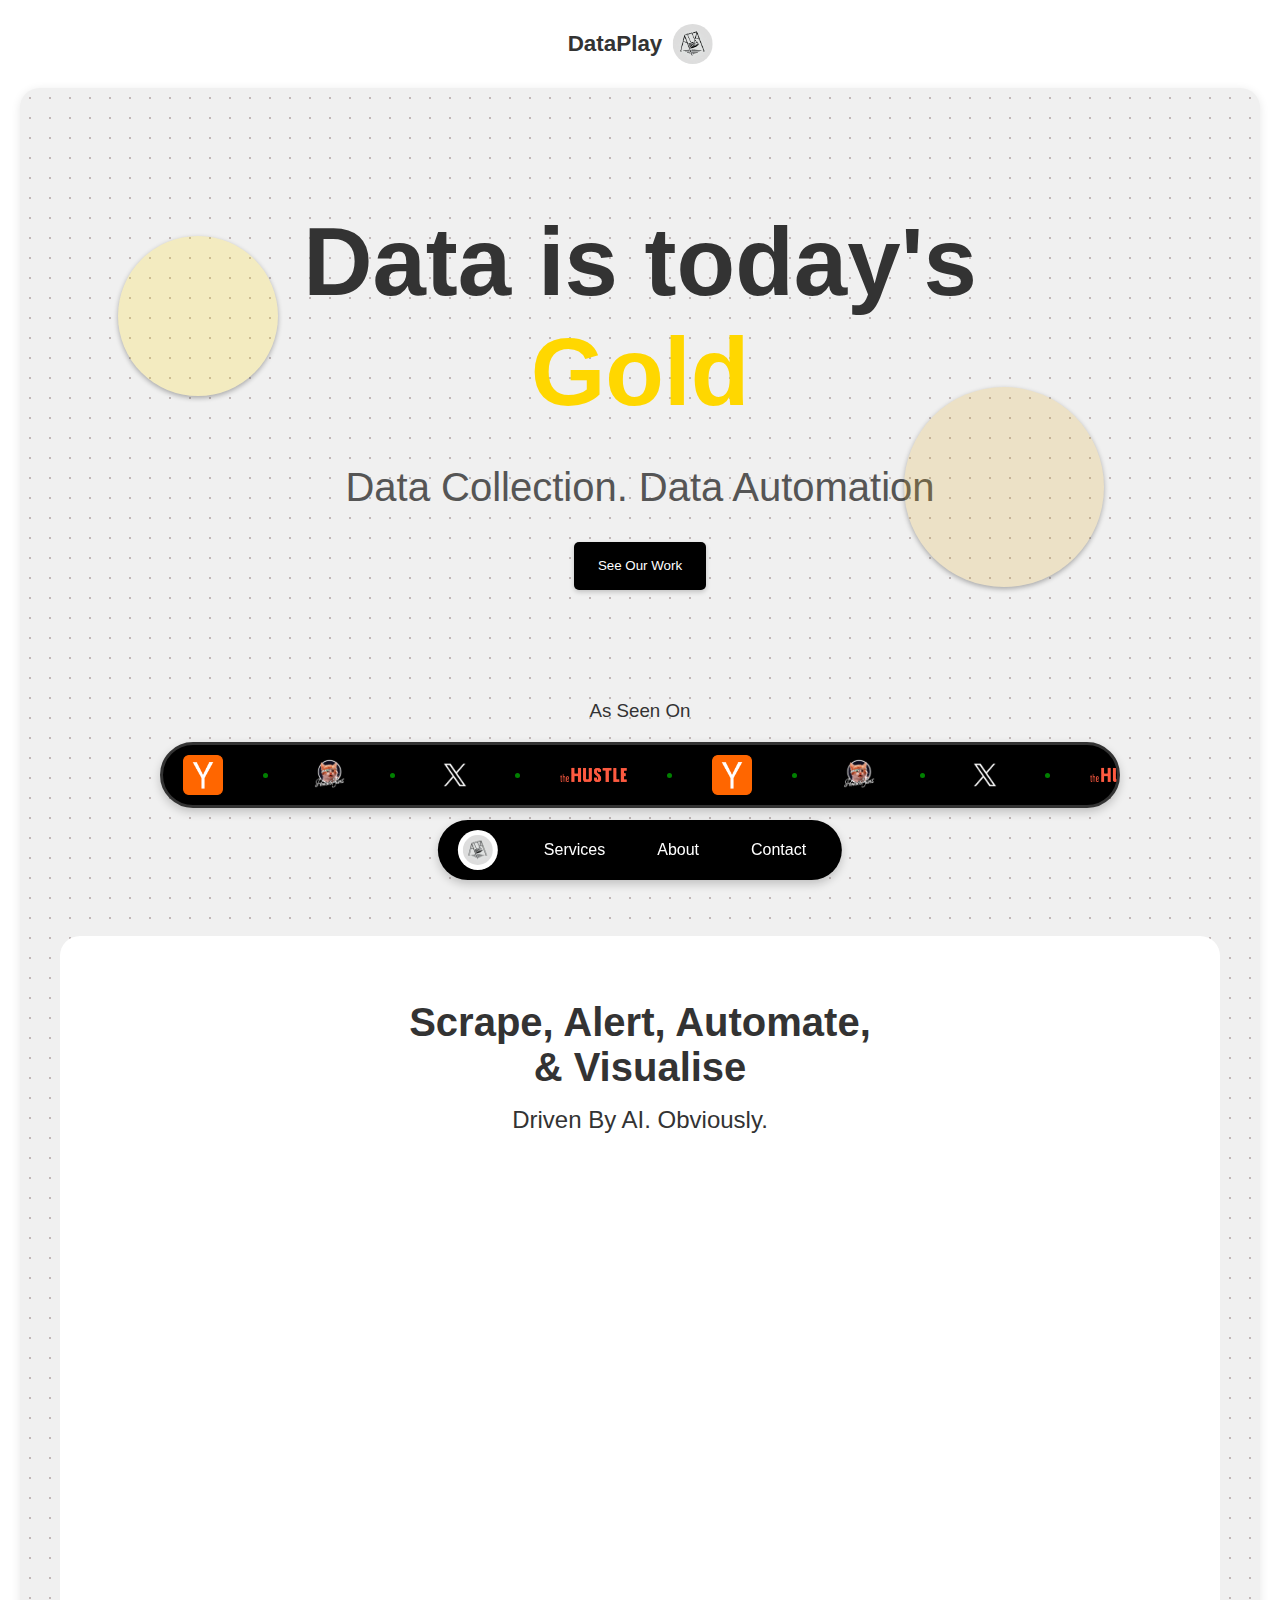
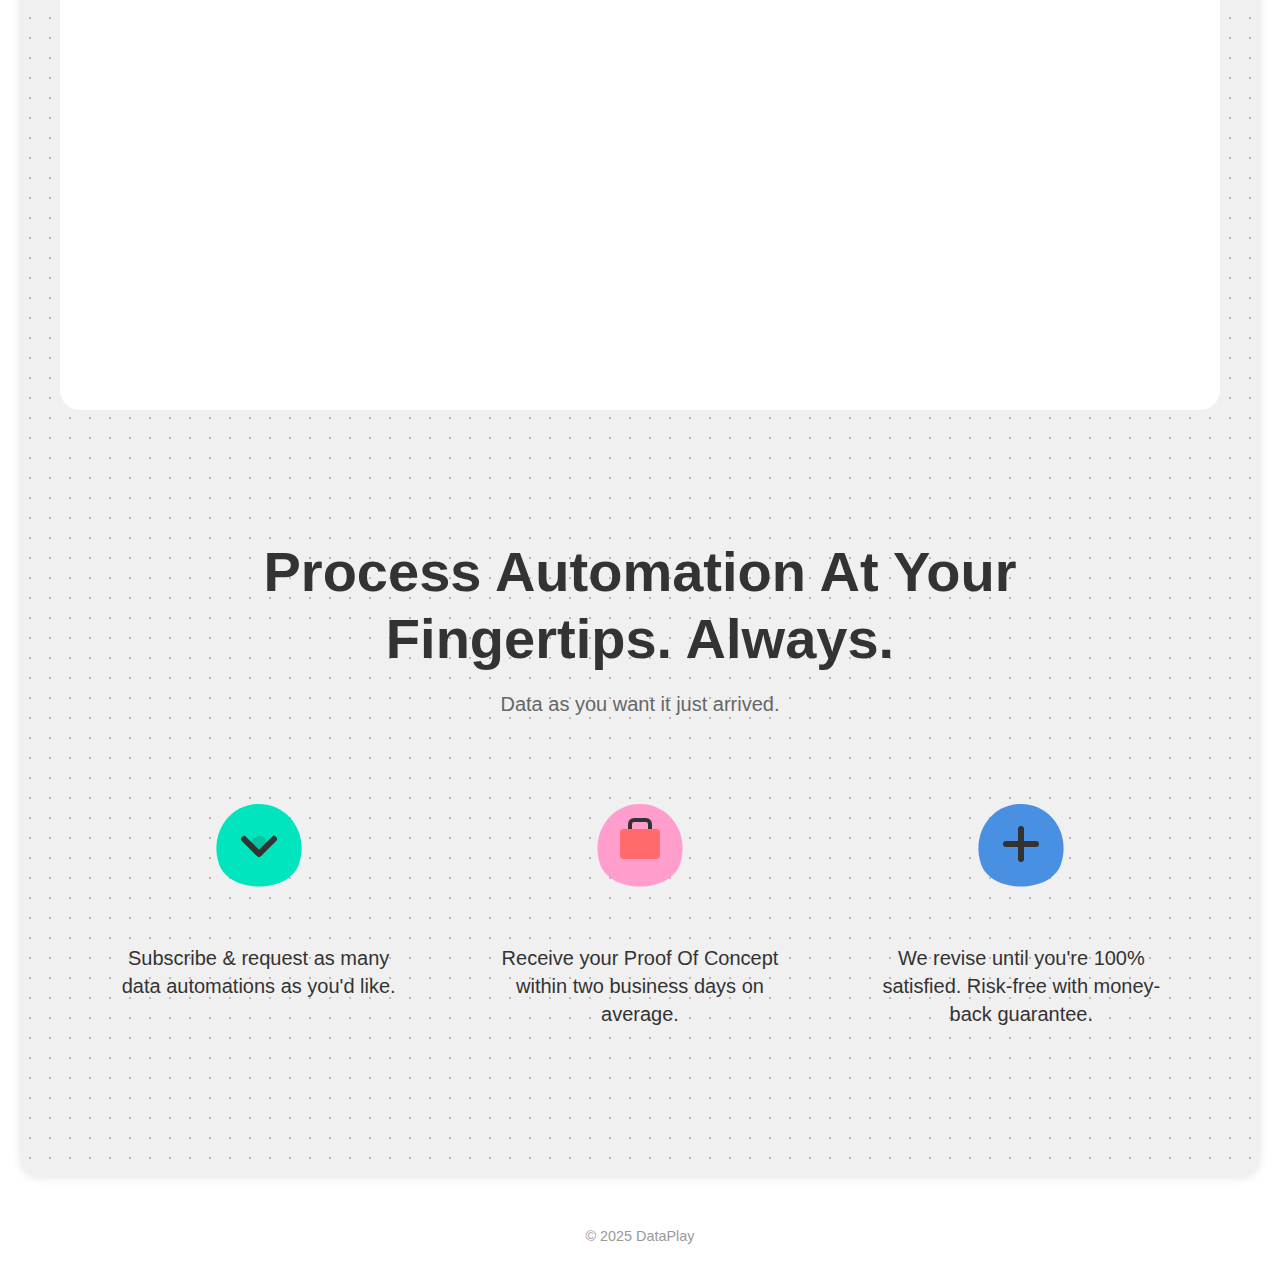
==== commit 753f66c7: "new tiger images" ====
--- a/index.html
+++ b/index.html
@@ -59,8 +59,8 @@
 
         <section id="services" class="case-studies">
             <!-- <h2>Twitter, Reddit, Facebook Scraping, <br>Push Notifications & Emails, & Notion & Google Drive</h2> -->
-            <h2>Scraping, Alerts, Automations,<br> & Visualisations</h2>
-            <h3>Driven By AI, Obviously</h3>
+            <h2>Scrape, Alert, Automate,<br> & Visualise</h2>
+            <h3>Driven By AI. Obviously.</h3>
             <div class="case-studies-grid">
                 <article class="case-study">
                     <div class="case-study-image">
@@ -101,7 +101,7 @@
                     </div>
                     <div class="case-study-content">
                         <h3 class="case-study-title">Push Notifications & Emails on Cue</h3>
-                        <p>Ticketing Systems, Houses For Sale, New Vacancies uploaded</p>
+                        <p>Ticketing Systems, Houses For Sale, New Vacancies Uploaded. We Got Them</p>
                         <!-- <a href="#" class="read-more">Read More →</a> -->
                     </div>
                 </article>
@@ -131,29 +131,31 @@
         </section>
 
         <section class="how-it-works">
-            <h2>We didn't reinvent the wheel. Just design.</h2>
-            <p class="subtitle">Design as you know it is out the door.<br>Design as you want it just arrived.</p>
+            <h2>Process Automation At Your <br>Fingertips. Always.</h2>
+            <p class="subtitle">Data as you want it just arrived.
+            </p>
 
             <div class="steps-container">
                 <div class="step">
                     <div class="step-icon">
                         <img src="images/icons/subscribe.svg" alt="Subscribe icon">
                     </div>
-                    <h3>Subscribe to a plan & request as many designs as you'd like.</h3>
+                    <h3>Subscribe & request as many data automations as you'd like.
+                    </h3>
                 </div>
 
                 <div class="step">
                     <div class="step-icon">
                         <img src="images/icons/delivery.svg" alt="Delivery icon">
                     </div>
-                    <h3>Receive your design within two business days on average.</h3>
+                    <h3>Receive your Proof Of Concept within two business days on average.</h3>
                 </div>
 
                 <div class="step">
                     <div class="step-icon">
                         <img src="images/icons/revise.svg" alt="Revise icon">
                     </div>
-                    <h3>We'll revise the designs until you're 100% satisfied.</h3>
+                    <h3>We revise until you're 100% satisfied. Risk-free with money-back guarantee.</h3>
                 </div>
             </div>
         </section>
